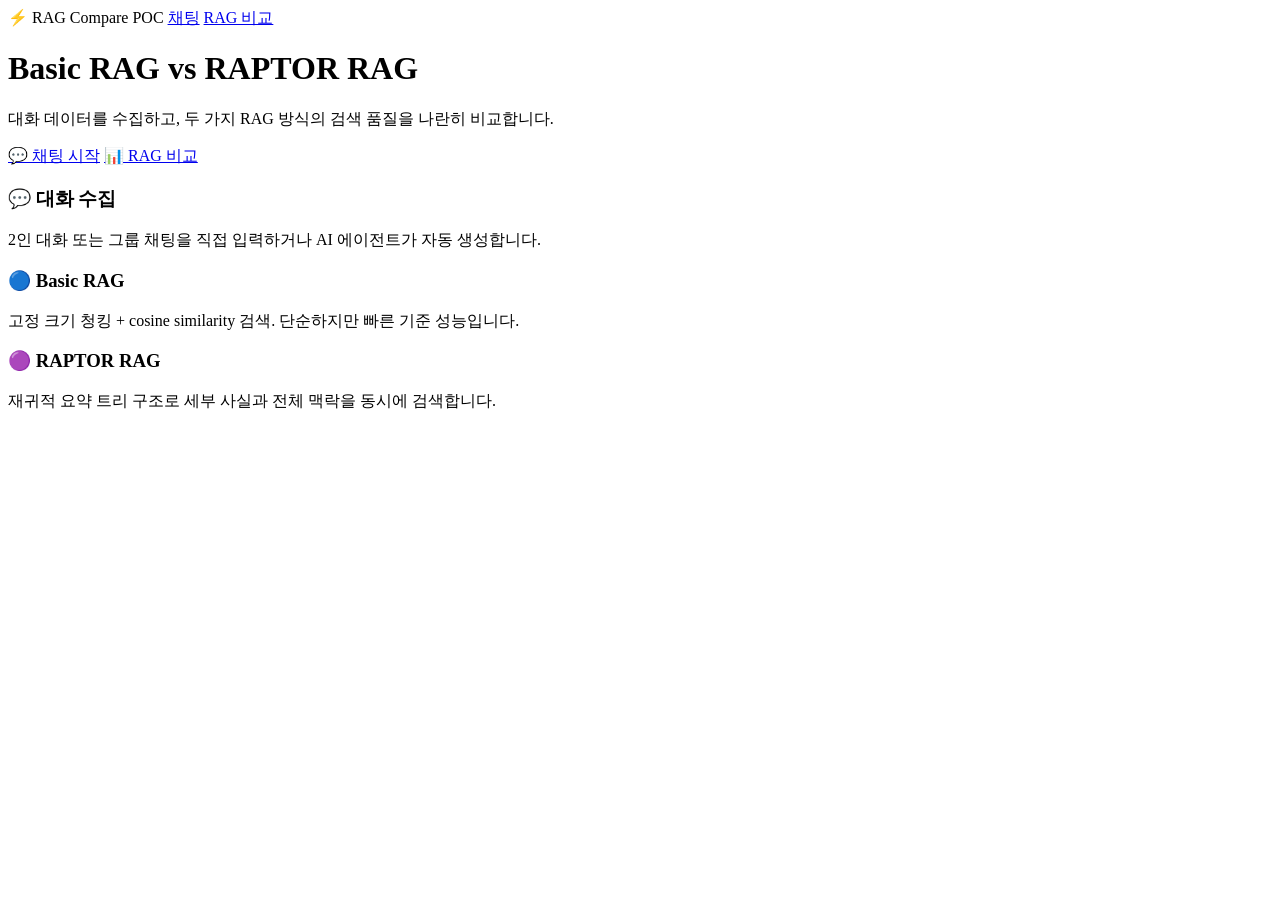
==== src/frontend/index.html @ 06e03ec8 "Add RAG Compare POC: Basic RAG vs RAPTOR RAG web application - FastAPI backend with Basic RAG (fixed" ====
<!DOCTYPE html>
<html lang="ko">
<head>
  <meta charset="UTF-8">
  <meta name="viewport" content="width=device-width, initial-scale=1.0">
  <title>RAG Compare POC</title>
  <link rel="stylesheet" href="/static/css/style.css">
</head>
<body>
  <nav class="nav">
    <span class="logo">⚡ RAG Compare POC</span>
    <a href="/chat">채팅</a>
    <a href="/compare">RAG 비교</a>
  </nav>

  <div class="hero">
    <h1>Basic RAG vs <span>RAPTOR RAG</span></h1>
    <p>대화 데이터를 수집하고, 두 가지 RAG 방식의 검색 품질을 나란히 비교합니다.</p>
    <div class="btn-row">
      <a href="/chat" class="btn btn-primary">💬 채팅 시작</a>
      <a href="/compare" class="btn btn-outline">📊 RAG 비교</a>
    </div>
  </div>

  <div class="cards">
    <div class="card">
      <h3>💬 대화 수집</h3>
      <p>2인 대화 또는 그룹 채팅을 직접 입력하거나 AI 에이전트가 자동 생성합니다.</p>
    </div>
    <div class="card">
      <h3>🔵 Basic RAG</h3>
      <p>고정 크기 청킹 + cosine similarity 검색. 단순하지만 빠른 기준 성능입니다.</p>
    </div>
    <div class="card">
      <h3>🟣 RAPTOR RAG</h3>
      <p>재귀적 요약 트리 구조로 세부 사실과 전체 맥락을 동시에 검색합니다.</p>
    </div>
  </div>
</body>
</html>
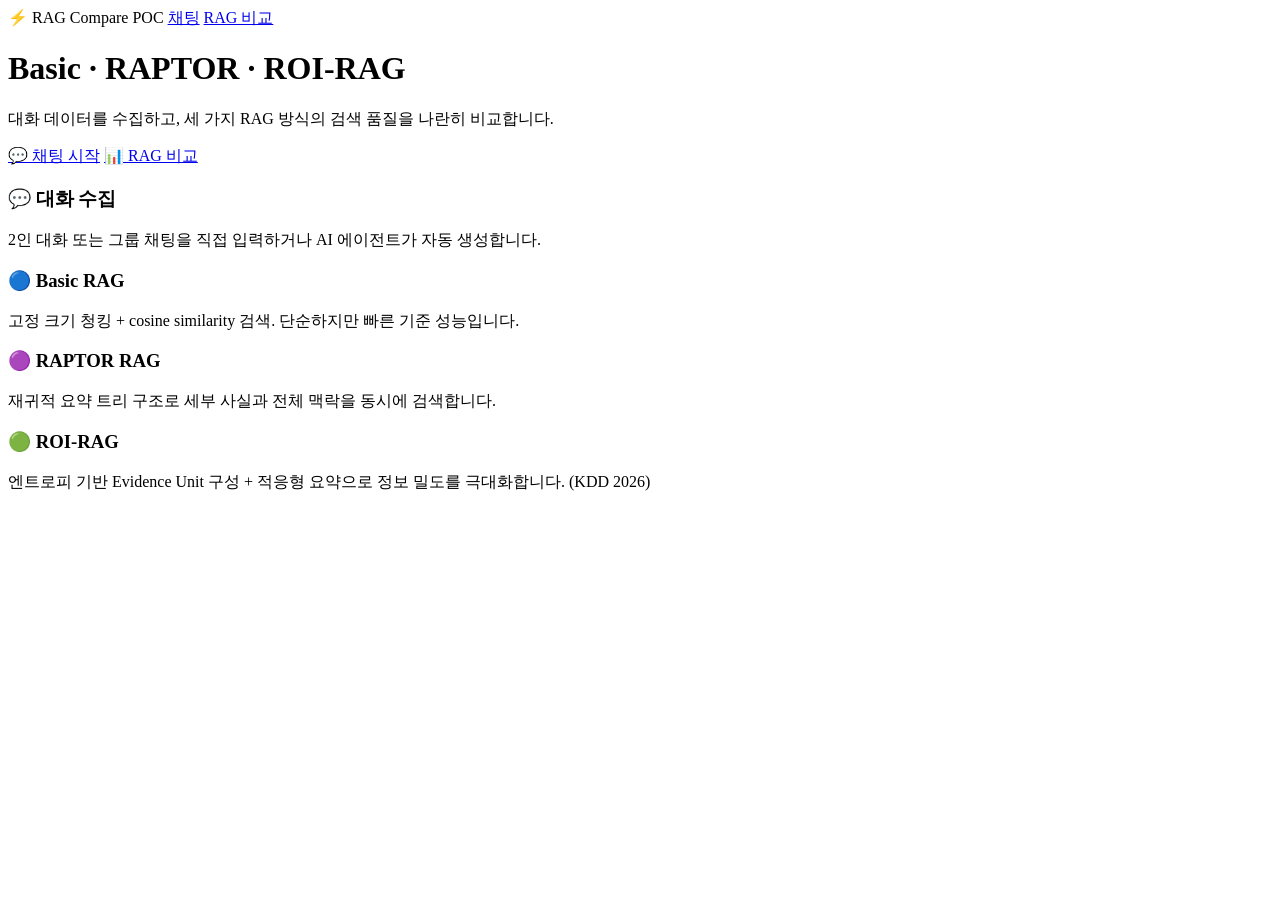
==== commit 371e7f6d: "Update home page to include ROI-RAG in hero and feature cards Co-Authored-By: Claude Sonnet 4.6 <nor" ====
--- a/src/frontend/index.html
+++ b/src/frontend/index.html
@@ -14,8 +14,8 @@
   </nav>
 
   <div class="hero">
-    <h1>Basic RAG vs <span>RAPTOR RAG</span></h1>
-    <p>대화 데이터를 수집하고, 두 가지 RAG 방식의 검색 품질을 나란히 비교합니다.</p>
+    <h1>Basic · RAPTOR · <span>ROI-RAG</span></h1>
+    <p>대화 데이터를 수집하고, 세 가지 RAG 방식의 검색 품질을 나란히 비교합니다.</p>
     <div class="btn-row">
       <a href="/chat" class="btn btn-primary">💬 채팅 시작</a>
       <a href="/compare" class="btn btn-outline">📊 RAG 비교</a>
@@ -35,6 +35,10 @@
       <h3>🟣 RAPTOR RAG</h3>
       <p>재귀적 요약 트리 구조로 세부 사실과 전체 맥락을 동시에 검색합니다.</p>
     </div>
+    <div class="card">
+      <h3>🟢 ROI-RAG</h3>
+      <p>엔트로피 기반 Evidence Unit 구성 + 적응형 요약으로 정보 밀도를 극대화합니다. (KDD 2026)</p>
+    </div>
   </div>
 </body>
 </html>
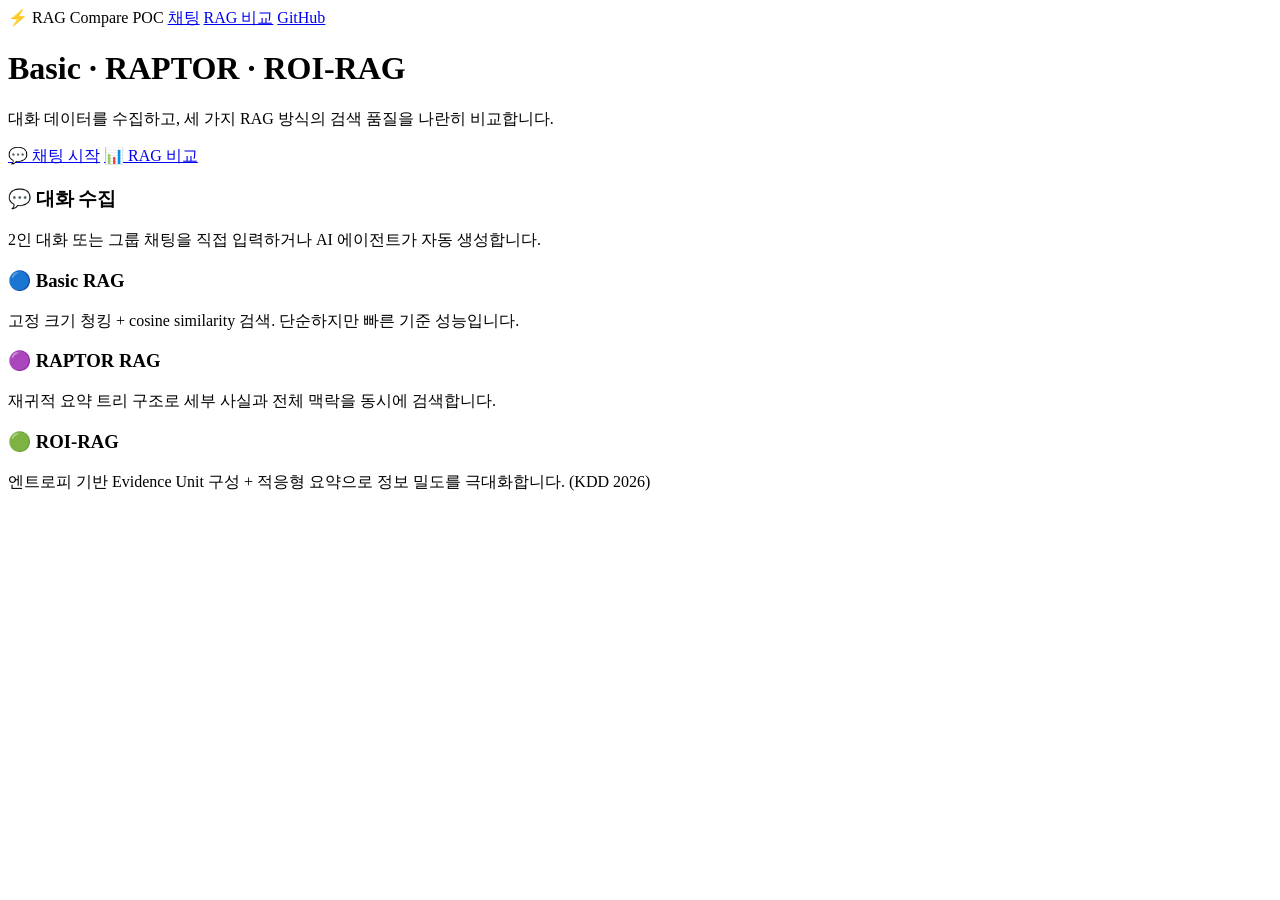
==== commit 2dc4b40b: "Add GitHub link to all pages, benchmark SSE streaming, references storage, and stability fixes - Add" ====
--- a/src/frontend/index.html
+++ b/src/frontend/index.html
@@ -11,6 +11,7 @@
     <span class="logo">⚡ RAG Compare POC</span>
     <a href="/chat">채팅</a>
     <a href="/compare">RAG 비교</a>
+    <a href="https://github.com/younlea/2026_architect_9B_team" target="_blank" rel="noopener" style="margin-left:auto;">GitHub</a>
   </nav>
 
   <div class="hero">
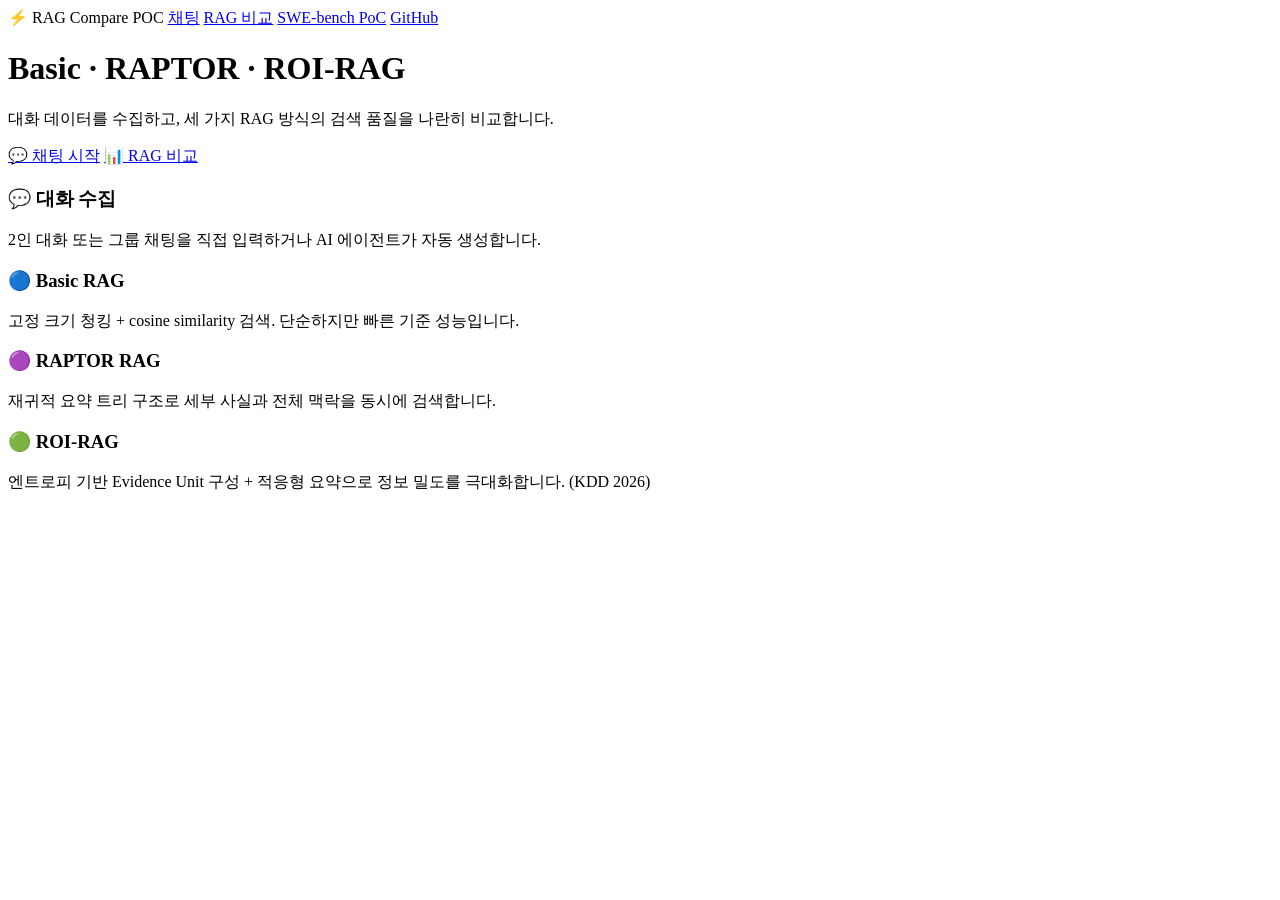
==== commit 4484951a: "Add SWE-bench RAG matrix comparison: 4 engines × 3 strategies with evaluation - New swebench_rag_eng" ====
--- a/src/frontend/index.html
+++ b/src/frontend/index.html
@@ -11,6 +11,7 @@
     <span class="logo">⚡ RAG Compare POC</span>
     <a href="/chat">채팅</a>
     <a href="/compare">RAG 비교</a>
+    <a href="/swebench">SWE-bench PoC</a>
     <a href="https://github.com/younlea/2026_architect_9B_team" target="_blank" rel="noopener" style="margin-left:auto;">GitHub</a>
   </nav>
 
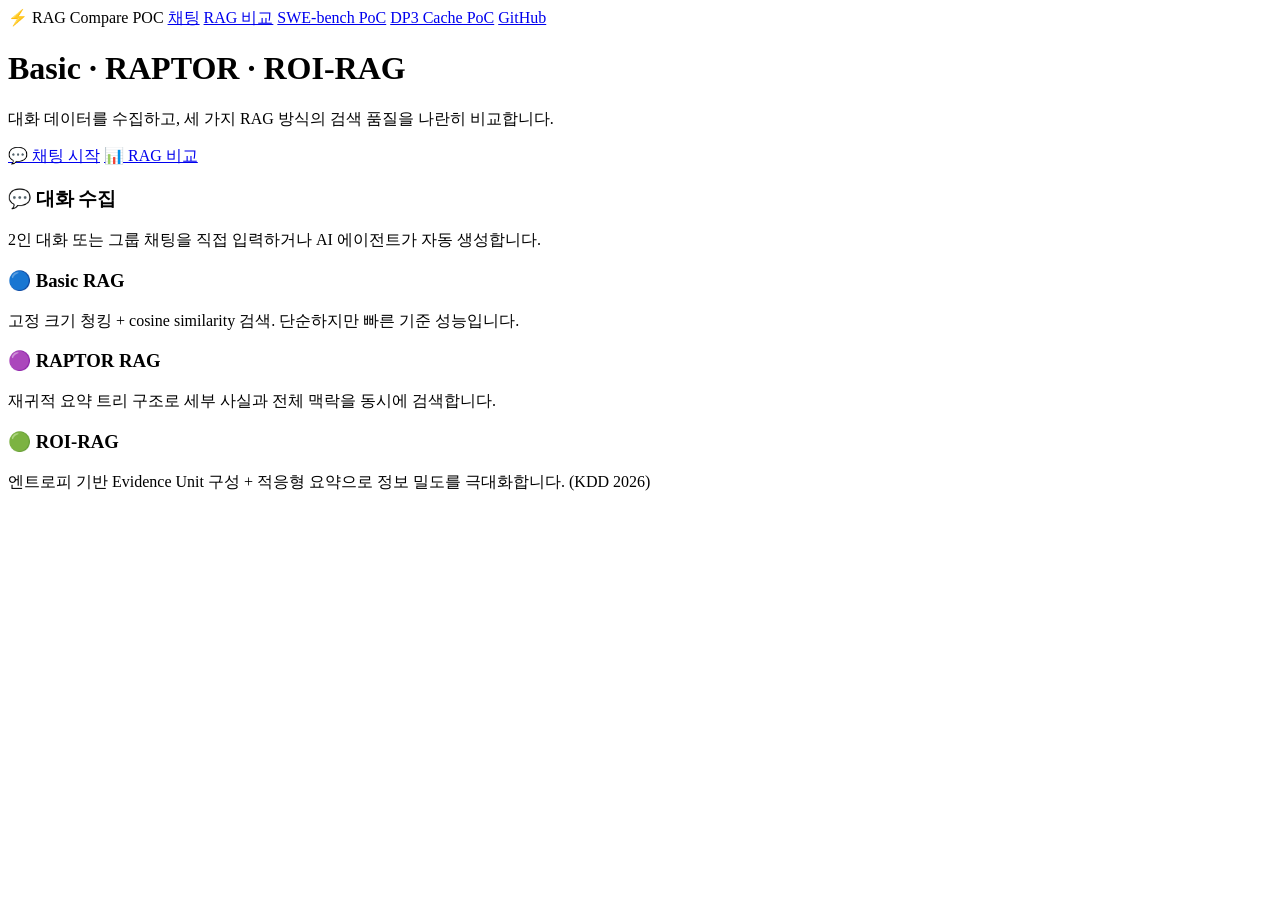
==== commit f84cdbf3: "Add DP3 navigation link" ====
--- a/src/frontend/index.html
+++ b/src/frontend/index.html
@@ -12,6 +12,7 @@
     <a href="/chat">채팅</a>
     <a href="/compare">RAG 비교</a>
     <a href="/swebench">SWE-bench PoC</a>
+    <a href="/dp3">DP3 Cache PoC</a>
     <a href="https://github.com/younlea/2026_architect_9B_team" target="_blank" rel="noopener" style="margin-left:auto;">GitHub</a>
   </nav>
 
